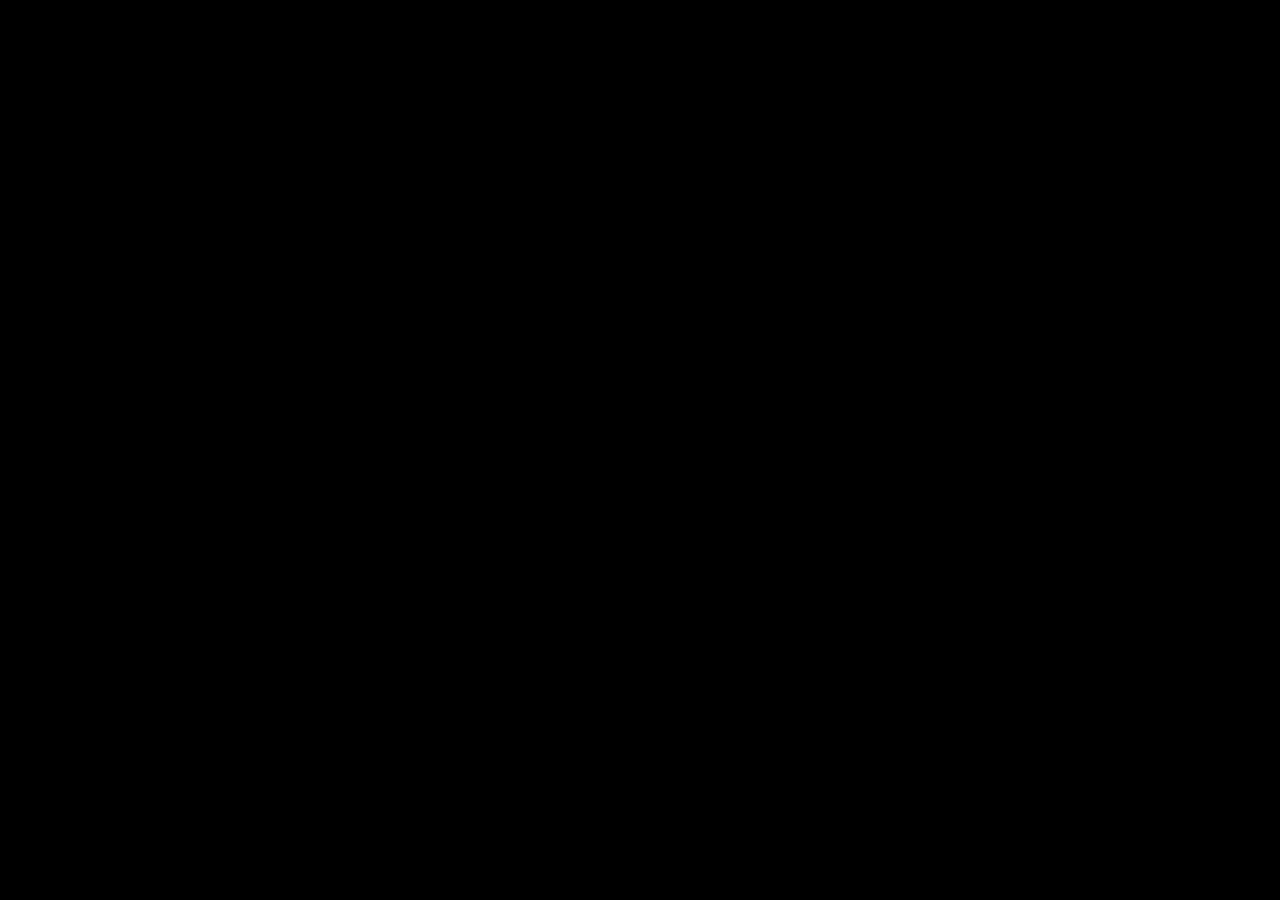
==== contato.html @ 06f53047 "fontes e icones" ====
<!DOCTYPE html>
<html lang="en">
<head>
    <meta charset="UTF-8">
    <meta name="viewport" content="width=device-width, initial-scale=1.0">
    <title>Document</title>

    <!-- adicionando fonte -->
    <link rel="preconnect" href="https://fonts.googleapis.com" />
    <link rel="preconnect" href="https://fonts.gstatic.com" crossorigin />
    <link
      href="https://fonts.googleapis.com/css2?family=Bebas+Neue&family=Montserrat:wght@400;500;600;700&display=swap"
      rel="stylesheet"
    />
    <!-- css -->
    <link rel="stylesheet" href="css/style.css" />
</head>
<body>
    
</body>
</html>
---- css/style.css ----
* {
    box-sizing: border-box;
    margin: 0;
    padding: 0;
}

body {
    font-family: "Montserrat", sans-serif;
    background-color: black;
    color: white;
    line-height: 1.6;
}

h1, h2, h3{
    font-family: "Bebas Neue", sans-serif;
    letter-spacing: 1px;
}
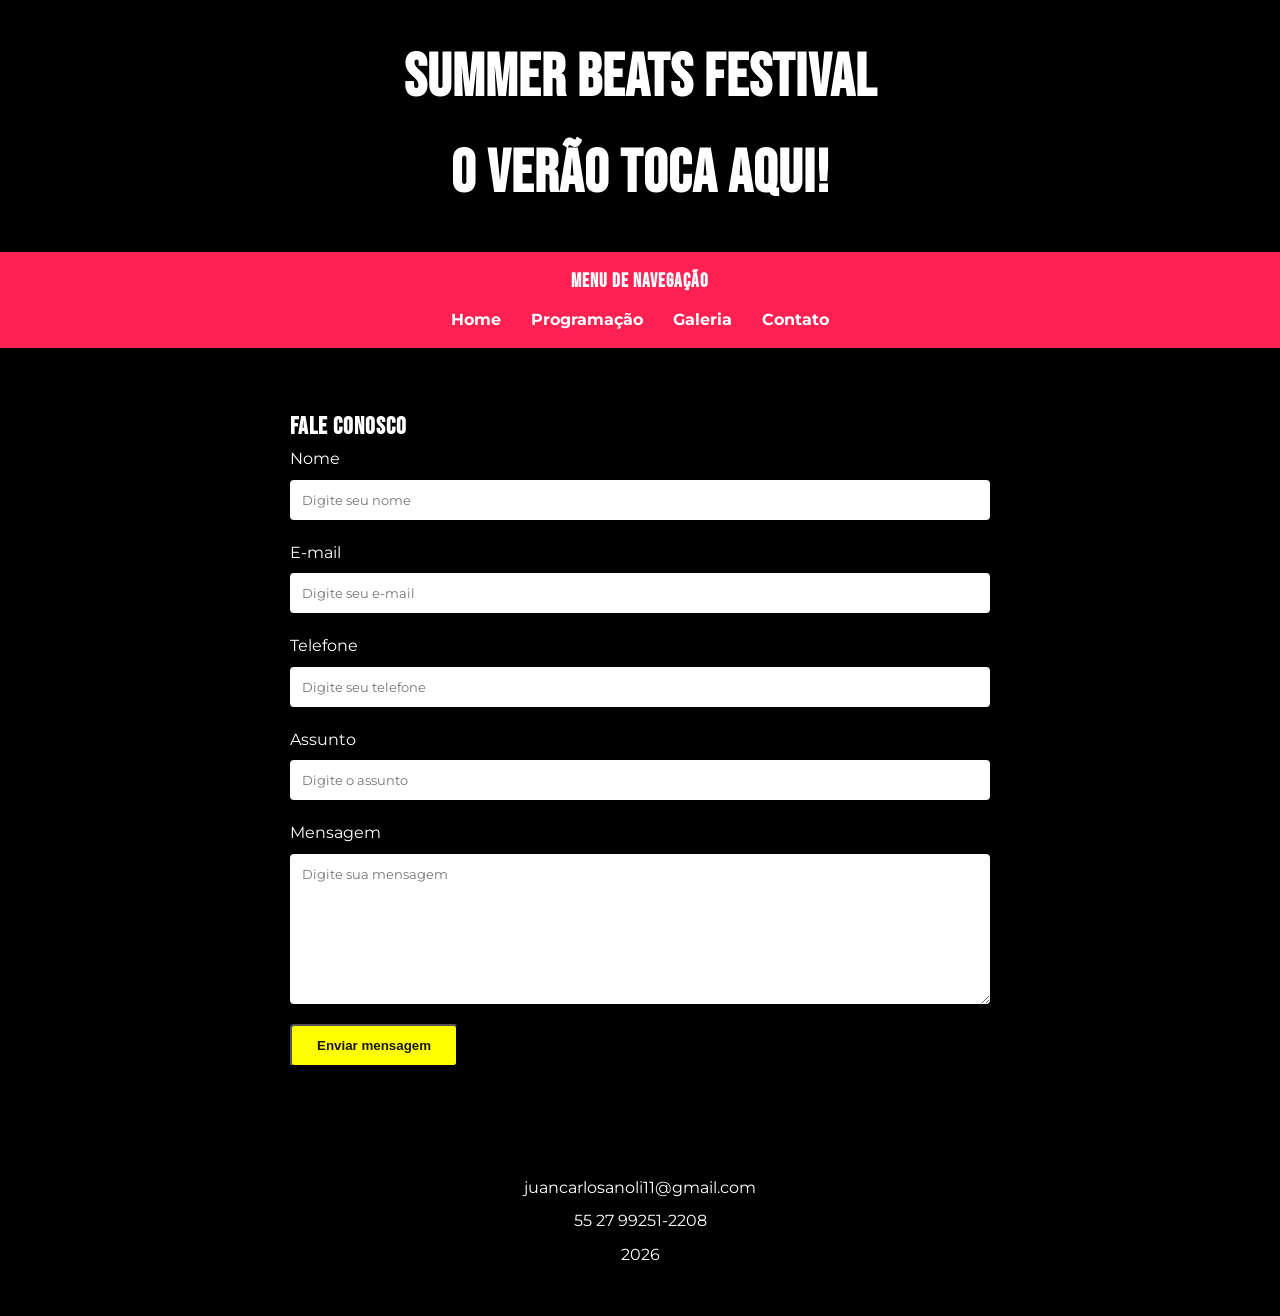
==== commit ffbf193e: "css, id e organização" ====
--- a/contato.html
+++ b/contato.html
@@ -1,9 +1,9 @@
-<!DOCTYPE html>
-<html lang="en">
-<head>
-    <meta charset="UTF-8">
-    <meta name="viewport" content="width=device-width, initial-scale=1.0">
-    <title>Document</title>
+<!doctype html>
+<html lang="pt-BR">
+  <head>
+    <meta charset="UTF-8" />
+    <meta name="viewport" content="width=device-width, initial-scale=1.0" />
+    <title>Contato | Summer Beats Festival</title>
 
     <!-- adicionando fonte -->
     <link rel="preconnect" href="https://fonts.googleapis.com" />
@@ -12,10 +12,100 @@
       href="https://fonts.googleapis.com/css2?family=Bebas+Neue&family=Montserrat:wght@400;500;600;700&display=swap"
       rel="stylesheet"
     />
+    <link
+      rel="stylesheet"
+      href="https://fonts.googleapis.com/css2?family=Material+Symbols+Outlined"
+    />
     <!-- css -->
     <link rel="stylesheet" href="css/style.css" />
-</head>
-<body>
-    
-</body>
-</html>+  </head>
+  <body>
+    <header>
+      <!-- nome da empresa e slogan -->
+      <h1>SUMMER BEATS FESTIVAL</h1>
+      <h2>O VERÃO TOCA AQUI!</h2>
+    </header>
+    <!-- menu top -->
+    <nav>
+      <h3>MENU DE NAVEGAÇÃO</h3>
+
+      <!-- lista de links para outras paginas tops -->
+      <ul>
+        <li><a href="index.html">Home</a></li>
+        <li><a href="pagina2.html">Programação</a></li>
+        <li><a href="pagina3.html">Galeria</a></li>
+        <li><a href="contato.html">Contato</a></li>
+      </ul>
+    </nav>
+
+    <main>
+      <section class="formulario">
+        <h1>FALE CONOSCO</h1>
+
+        <form>
+          <div class="form-grupo">
+            <label for="nome"> Nome </label>
+
+            <input
+              type="text"
+              id="nome"
+              name="nome"
+              placeholder="Digite seu nome"
+            />
+          </div>
+
+          <div class="form-grupo">
+            <label for="email"> E-mail </label>
+
+            <input
+              type="email"
+              id="email"
+              name="email"
+              placeholder="Digite seu e-mail"
+            />
+          </div>
+
+          <div class="form-grupo">
+            <label for="telefone"> Telefone </label>
+
+            <input
+              type="tel"
+              id="telefone"
+              name="telefone"
+              placeholder="Digite seu telefone"
+            />
+          </div>
+
+          <div class="form-grupo">
+            <label for="assunto"> Assunto </label>
+
+            <input
+              type="text"
+              id="assunto"
+              name="assunto"
+              placeholder="Digite o assunto"
+            />
+          </div>
+
+          <div class="form-grupo">
+            <label for="mensagem"> Mensagem </label>
+
+            <textarea
+              id="mensagem"
+              name="mensagem"
+              placeholder="Digite sua mensagem"
+            ></textarea>
+          </div>
+
+          <button type="submit" class="botao">Enviar mensagem</button>
+        </form>
+      </section>
+    </main>
+
+    <footer id = "rodape">
+      <p>juancarlosanoli11@gmail.com</p>
+      <p>55 27 99251-2208</p>
+      <p>2026</p>
+    </footer>
+  </body>
+</html>
--- a/css/style.css
+++ b/css/style.css
@@ -14,4 +14,210 @@
 h1, h2, h3{
     font-family: "Bebas Neue", sans-serif;
     letter-spacing: 1px;
-}+}
+
+a {
+    color: inherit;
+    text-decoration: none;
+}
+
+p{
+    margin-bottom: 15px;
+}
+
+/* ---------------- */
+
+header {
+    background-color: black;
+    padding: 30px 20px;
+    text-align: center;
+}
+
+header h1 {
+    font-size: 60px;;
+}
+
+header h2{
+    font-size: 60px;;
+}
+
+/* ------------------ */
+
+nav {
+    background-color: rgb(255, 33, 81);
+    padding: 15px 30px;
+}
+
+nav h3 {
+    text-align: center;
+    margin-bottom: 10px;
+}
+
+/* FLEXBOX */
+nav ul {
+    display: flex;
+    justify-content: center;
+    align-items: center;
+    gap: 30px;
+    list-style: none;
+}
+
+nav a {
+    display: flex;
+    align-items: center;
+    gap: 6px;
+    font-weight: 700;
+}
+
+nav a:hover {
+    text-decoration: underline;
+}
+
+/* ------------- */
+
+main {
+    max-width: 1200px;
+    margin: 0 auto;
+    padding: 60px 30px;
+}
+
+section {
+    margin-bottom: 60px;
+}
+
+section h2 {
+    font-size: 45px;
+    margin-bottom: 20px;
+}
+
+/* ------------- */
+
+/* POSITION */
+#destaque {
+    position: relative;
+    min-height: 500px;
+    padding: 80px 50px;
+    display: flex;
+    flex-direction: column;
+    justify-content: center;
+    overflow: hidden;
+}
+
+#destaque h2 {
+    font-size: 70px;
+}
+
+#destaque p {
+    max-width: 600px;
+    font-size: 20px;
+}
+
+/* --------- */
+
+.botao {
+    display: inline-block;
+    background-color: yellow;
+    color: rgb(26, 25, 25);
+    padding: 12px 25px;
+    font-weight: 700;
+    border-radius: 4px;
+}
+
+.botao:hover {
+    opacity: 0.8;
+}
+
+/* -------------- */
+
+/* GRID */
+.cards {
+    display: grid;
+    grid-template-columns: repeat(3, 1fr);
+    gap: 25px;
+}
+
+.card {
+    background-color: rgb(26, 25, 25);
+    border-radius: 8px;
+    overflow: hidden;
+}
+
+.card img {
+    width: 100%;
+    height: 250px;
+    object-fit: cover;
+}
+
+.card-conteudo {
+    padding: 20px;
+}
+
+.card h3 {
+    font-size: 30px;
+    margin-bottom: 10px;
+}
+
+/* ---------------- */
+
+table {
+    width: 100%;
+    border-collapse: collapse;
+    background-color: rgb(26, 25, 25);
+}
+
+th, td {
+    padding: 18px;
+    border: 1px solid rgb(90, 89, 89);
+    text-align: left;
+}
+
+th {
+    background-color: rgb(255, 33, 81);
+    font-family: "Bebas Neue", sans-serif;
+    font-size: 22px;
+}
+
+/* ----------- */
+
+.formulario {
+    max-width: 700px;
+    margin: 0 auto;
+}
+
+.form-grupo {
+    display: flex;
+    flex-direction: column;
+    gap: 8px;
+    margin-bottom: 20px;
+}
+
+.form-grupo input{
+    padding: 12px;
+    border: none;
+    border-radius: 4px;
+    font-family: "Montserrat", sans-serif;
+}
+
+.form-grupo textarea {
+    padding: 12px;
+    border: none;
+    border-radius: 4px;
+    font-family: "Montserrat", sans-serif;
+}
+
+.form-grupo textarea {
+    min-height: 150px;
+    resize: vertical;
+}
+
+/* ------------ */
+
+#rodape {
+    background-color: black;
+    padding: 40px 30px;
+    text-align: center;
+}
+
+#rodape p {
+    margin: 8px;
+}
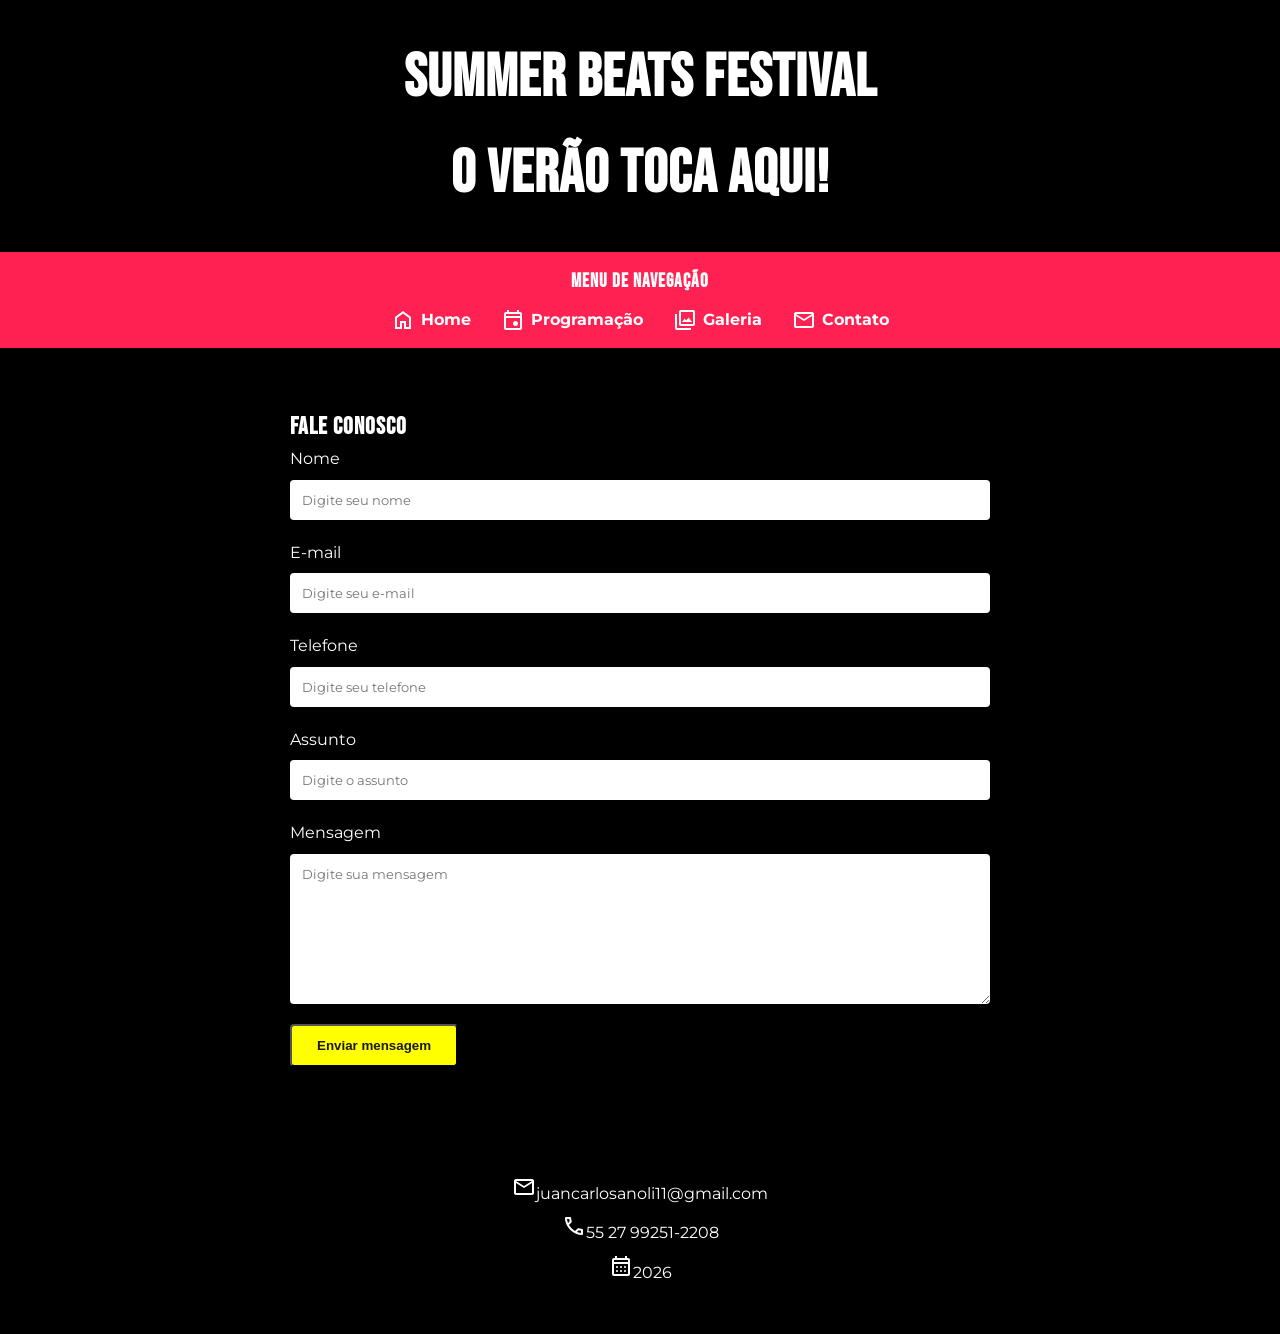
==== commit d3d964c5: "correção dos cards e icones" ====
--- a/contato.html
+++ b/contato.html
@@ -12,6 +12,7 @@
       href="https://fonts.googleapis.com/css2?family=Bebas+Neue&family=Montserrat:wght@400;500;600;700&display=swap"
       rel="stylesheet"
     />
+    <!-- ícones -->
     <link
       rel="stylesheet"
       href="https://fonts.googleapis.com/css2?family=Material+Symbols+Outlined"
@@ -31,10 +32,27 @@
 
       <!-- lista de links para outras paginas tops -->
       <ul>
-        <li><a href="index.html">Home</a></li>
-        <li><a href="pagina2.html">Programação</a></li>
-        <li><a href="pagina3.html">Galeria</a></li>
-        <li><a href="contato.html">Contato</a></li>
+        <li>
+          <a href="index.html"
+            ><span class="material-symbols-outlined">home</span>Home</a
+          >
+        </li>
+        <li>
+          <a href="pagina2.html"
+            ><span class="material-symbols-outlined">event</span>Programação</a
+          >
+        </li>
+        <li>
+          <a href="pagina3.html"
+            ><span class="material-symbols-outlined">photo_library</span
+            >Galeria</a
+          >
+        </li>
+        <li>
+          <a href="contato.html">
+            <span class="material-symbols-outlined">mail</span>Contato</a
+          >
+        </li>
       </ul>
     </nav>
 
@@ -102,10 +120,15 @@
       </section>
     </main>
 
-    <footer id = "rodape">
-      <p>juancarlosanoli11@gmail.com</p>
-      <p>55 27 99251-2208</p>
-      <p>2026</p>
+    <footer id="rodape">
+      <p>
+        <span class="material-symbols-outlined">mail</span
+        >juancarlosanoli11@gmail.com
+      </p>
+      <p>
+        <span class="material-symbols-outlined">phone</span>55 27 99251-2208
+      </p>
+      <p><span class="material-symbols-outlined">calendar_month</span>2026</p>
     </footer>
   </body>
 </html>
--- a/css/style.css
+++ b/css/style.css
@@ -1,223 +1,226 @@
 * {
-    box-sizing: border-box;
-    margin: 0;
-    padding: 0;
+  box-sizing: border-box;
+  margin: 0;
+  padding: 0;
 }
 
 body {
-    font-family: "Montserrat", sans-serif;
-    background-color: black;
-    color: white;
-    line-height: 1.6;
-}
-
-h1, h2, h3{
-    font-family: "Bebas Neue", sans-serif;
-    letter-spacing: 1px;
+  font-family: "Montserrat", sans-serif;
+  background-color: black;
+  color: white;
+  line-height: 1.6;
+}
+
+h1,
+h2,
+h3 {
+  font-family: "Bebas Neue", sans-serif;
+  letter-spacing: 1px;
 }
 
 a {
-    color: inherit;
-    text-decoration: none;
-}
-
-p{
-    margin-bottom: 15px;
+  color: inherit;
+  text-decoration: none;
+}
+
+p {
+  margin-bottom: 15px;
 }
 
 /* ---------------- */
 
 header {
-    background-color: black;
-    padding: 30px 20px;
-    text-align: center;
+  background-color: black;
+  padding: 30px 20px;
+  text-align: center;
 }
 
 header h1 {
-    font-size: 60px;;
-}
-
-header h2{
-    font-size: 60px;;
+  font-size: 60px;
+}
+
+header h2 {
+  font-size: 60px;
 }
 
 /* ------------------ */
 
 nav {
-    background-color: rgb(255, 33, 81);
-    padding: 15px 30px;
+  background-color: rgb(255, 33, 81);
+  padding: 15px 30px;
 }
 
 nav h3 {
-    text-align: center;
-    margin-bottom: 10px;
+  text-align: center;
+  margin-bottom: 10px;
 }
 
 /* FLEXBOX */
 nav ul {
-    display: flex;
-    justify-content: center;
-    align-items: center;
-    gap: 30px;
-    list-style: none;
+  display: flex;
+  justify-content: center;
+  align-items: center;
+  gap: 30px;
+  list-style: none;
 }
 
 nav a {
-    display: flex;
-    align-items: center;
-    gap: 6px;
-    font-weight: 700;
+  display: flex;
+  align-items: center;
+  gap: 6px;
+  font-weight: 700;
 }
 
 nav a:hover {
-    text-decoration: underline;
+  text-decoration: underline;
 }
 
 /* ------------- */
 
 main {
-    max-width: 1200px;
-    margin: 0 auto;
-    padding: 60px 30px;
+  max-width: 1200px;
+  margin: 0 auto;
+  padding: 60px 30px;
 }
 
 section {
-    margin-bottom: 60px;
+  margin-bottom: 60px;
 }
 
 section h2 {
-    font-size: 45px;
-    margin-bottom: 20px;
+  font-size: 45px;
+  margin-bottom: 20px;
 }
 
 /* ------------- */
 
 /* POSITION */
 #destaque {
-    position: relative;
-    min-height: 500px;
-    padding: 80px 50px;
-    display: flex;
-    flex-direction: column;
-    justify-content: center;
-    overflow: hidden;
+  position: relative;
+  min-height: 500px;
+  padding: 80px 50px;
+  display: flex;
+  flex-direction: column;
+  justify-content: center;
+  overflow: hidden;
 }
 
 #destaque h2 {
-    font-size: 70px;
+  font-size: 70px;
 }
 
 #destaque p {
-    max-width: 600px;
-    font-size: 20px;
+  max-width: 600px;
+  font-size: 20px;
 }
 
 /* --------- */
 
 .botao {
-    display: inline-block;
-    background-color: yellow;
-    color: rgb(26, 25, 25);
-    padding: 12px 25px;
-    font-weight: 700;
-    border-radius: 4px;
+  display: inline-block;
+  background-color: yellow;
+  color: rgb(26, 25, 25);
+  padding: 12px 25px;
+  font-weight: 700;
+  border-radius: 4px;
 }
 
 .botao:hover {
-    opacity: 0.8;
+  opacity: 0.8;
 }
 
 /* -------------- */
 
 /* GRID */
 .cards {
-    display: grid;
-    grid-template-columns: repeat(3, 1fr);
-    gap: 25px;
+  display: grid;
+  grid-template-columns: repeat(3, 1fr);
+  gap: 25px;
 }
 
 .card {
-    background-color: rgb(26, 25, 25);
-    border-radius: 8px;
-    overflow: hidden;
+  background-color: rgb(26, 25, 25);
+  border-radius: 8px;
+  overflow: hidden;
 }
 
 .card img {
-    width: 100%;
-    height: 250px;
-    object-fit: cover;
+  width: 100%;
+  height: 250px;
+  object-fit: cover;
 }
 
 .card-conteudo {
-    padding: 20px;
+  padding: 20px;
 }
 
 .card h3 {
-    font-size: 30px;
-    margin-bottom: 10px;
+  font-size: 30px;
+  margin-bottom: 10px;
 }
 
 /* ---------------- */
 
 table {
-    width: 100%;
-    border-collapse: collapse;
-    background-color: rgb(26, 25, 25);
-}
-
-th, td {
-    padding: 18px;
-    border: 1px solid rgb(90, 89, 89);
-    text-align: left;
+  width: 100%;
+  border-collapse: collapse;
+  background-color: rgb(26, 25, 25);
+}
+
+th,
+td {
+  padding: 18px;
+  border: 1px solid rgb(90, 89, 89);
+  text-align: left;
 }
 
 th {
-    background-color: rgb(255, 33, 81);
-    font-family: "Bebas Neue", sans-serif;
-    font-size: 22px;
+  background-color: rgb(255, 33, 81);
+  font-family: "Bebas Neue", sans-serif;
+  font-size: 22px;
 }
 
 /* ----------- */
 
 .formulario {
-    max-width: 700px;
-    margin: 0 auto;
+  max-width: 700px;
+  margin: 0 auto;
 }
 
 .form-grupo {
-    display: flex;
-    flex-direction: column;
-    gap: 8px;
-    margin-bottom: 20px;
-}
-
-.form-grupo input{
-    padding: 12px;
-    border: none;
-    border-radius: 4px;
-    font-family: "Montserrat", sans-serif;
+  display: flex;
+  flex-direction: column;
+  gap: 8px;
+  margin-bottom: 20px;
+}
+
+.form-grupo input {
+  padding: 12px;
+  border: none;
+  border-radius: 4px;
+  font-family: "Montserrat", sans-serif;
 }
 
 .form-grupo textarea {
-    padding: 12px;
-    border: none;
-    border-radius: 4px;
-    font-family: "Montserrat", sans-serif;
+  padding: 12px;
+  border: none;
+  border-radius: 4px;
+  font-family: "Montserrat", sans-serif;
 }
 
 .form-grupo textarea {
-    min-height: 150px;
-    resize: vertical;
+  min-height: 150px;
+  resize: vertical;
 }
 
 /* ------------ */
 
 #rodape {
-    background-color: black;
-    padding: 40px 30px;
-    text-align: center;
+  background-color: black;
+  padding: 40px 30px;
+  text-align: center;
 }
 
 #rodape p {
-    margin: 8px;
-}
+  margin: 8px;
+}
